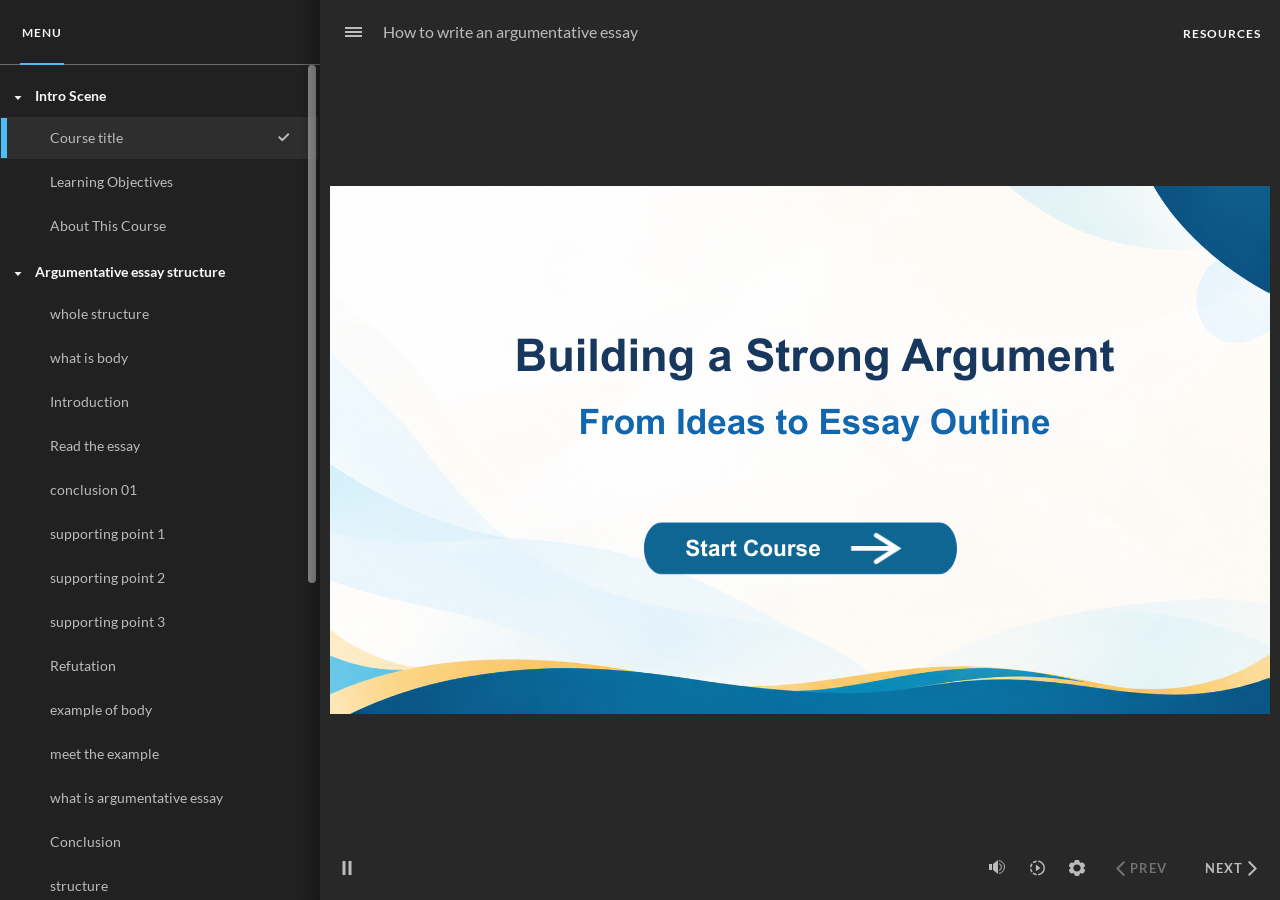
==== story.html @ e8523c72 "Add Storyline course files" ====
﻿<!doctype html>
<html lang="en-US">
<head>
  <meta charset="utf-8">
  <!-- Created using Storyline 360 x64 - http://www.articulate.com  -->
  <!-- version: 3.126.38052.0 -->
  <title>How to write an argumentative essay</title>
  <meta http-equiv="x-ua-compatible" content="IE=edge"/>
  <meta name="viewport" content="width=device-width,initial-scale=1,user-scalable=no,shrink-to-fit=no,minimal-ui"/>
  <meta name="apple-mobile-web-app-capable" content="yes"/>
  <style>
    html, body { height: 100%; padding: 0; margin: 0 }
    #app { height: 100%; width: 100%; }
  </style>

  <script>
    window.DS = {};
    window.globals = {
      DATA_PATH_BASE: '',
      HAS_FRAME: true,
      HAS_SLIDE: true,

      lmsPresent: false,
      tinCanPresent: false,
      cmi5Present: false,
      aoSupport: false,
      scale: 'Scaled',
      captureRc: false,
      browserSize: 'optimal',
      bgColor: '#282828',
      features: 'DropInBase,EngagePromiseUpgrade,JsInteractions,Localization,LocalizationImage,PlayerMemoryEnhancements,SlideLevelScale,SlidePromiseUpgrade,StartupPromiseUpgrade',
      themeName: 'unified',
      preloaderColor: '#FFFFFF',
      suppressAnalytics: false,
      productChannel: 'stable',
      publishSource: 'storyline',
      aid: 'aid|5c211afa-2e01-5cf6-a1af-e03097e32fbe',
      cid: '428fea27-17d3-4873-a1ef-2f6da805afc1',
      playerVersion: '3.126.38052.0',
      publishTimestamp: '2026-10-05T02:41:07.5420460Z',
      maxIosVideoElements: 10,
      connectionSettings: { message: 'You%20are%20offline.%20Trying%20to%20reconnect...', useDarkTheme: false, mode: 'disabled' },
      hasFeature: function(feature) {
        return this.features.split(',').includes(feature);
      },
      
      parseParams: function(qs) {
        if (window.globals.parsedParams != null) {
          return window.globals.parsedParams;
        }
        qs = (qs || window.location.search.substr(1)).split('+').join(' ');
        var params = {},
            tokens,
            re = /[?&]?([^=]+)=([^&]*)/g;

        while (tokens = re.exec(qs)) {
          params[decodeURIComponent(tokens[1]).trim()] =
            decodeURIComponent(tokens[2]).trim();
        }
        window.globals.parsedParams = params;
        return params;
      }

    };

    if (window.flagsUnderTest != null) {
      window.globals.features = window.flagsUnderTest.reduce((accum, feature) => {
        if (!accum.includes(feature)) {
          accum.push(feature);
        }
        return accum;
      }, window.globals.features.split(',')).join();
    }
  </script>
  <script>
    var isIe11 = ('ActiveXObject' in window || window.MSBlobBuilder != null)
      && window.msCrypto != null && !window.ActiveXObject;
    if (isIe11) {
      window.globals.unsupportedBrowser = true;
      document.write(atob('[base64]'));
    }
  </script>

  <script>
    if (window.globals.hasFeature('Localization')) {
      
      
    }
  </script>

  
  
  <script>window.THREE = { };</script>
  
</head>
<body style="background: #282828" class="cs-HTML theme-unified">
  <!-- 360 -->
  <script>!function(){var e,i=/iPhone/i,o=/iPod/i,n=/iPad/i,t=/\biOS-universal(?:.+)Mac\b/i,r=/\bAndroid(?:.+)Mobile\b/i,a=/Android/i,d=/(?:SD4930UR|\bSilk(?:.+)Mobile\b)/i,p=/Silk/i,l=/Windows Phone/i,u=/\bWindows(?:.+)ARM\b/i,b=/BlackBerry/i,s=/BB10/i,c=/Opera Mini/i,f=/\b(CriOS|Chrome)(?:.+)Mobile/i,h=/Mobile(?:.+)Firefox\b/i,v=function(e){return void 0!==e&&"MacIntel"===e.platform&&"number"==typeof e.maxTouchPoints&&e.maxTouchPoints>1&&"undefined"==typeof MSStream};e=function(e){var m={userAgent:"",platform:"",maxTouchPoints:0};e||"undefined"==typeof navigator?"string"==typeof e?m.userAgent=e:e&&e.userAgent&&(m={userAgent:e.userAgent,platform:e.platform,maxTouchPoints:e.maxTouchPoints||0}):m={userAgent:navigator.userAgent,platform:navigator.platform,maxTouchPoints:navigator.maxTouchPoints||0};var g=m.userAgent,y=g.split("[FBAN");void 0!==y[1]&&(g=y[0]),void 0!==(y=g.split("Twitter"))[1]&&(g=y[0]);var A=function(e){return function(i){return i.test(e)}}(g),w={apple:{phone:A(i)&&!A(l),ipod:A(o),tablet:!A(i)&&(A(n)||v(m))&&!A(l),universal:A(t),device:(A(i)||A(o)||A(n)||A(t)||v(m))&&!A(l)},amazon:{phone:A(d),tablet:!A(d)&&A(p),device:A(d)||A(p)},android:{phone:!A(l)&&A(d)||!A(l)&&A(r),tablet:!A(l)&&!A(d)&&!A(r)&&(A(p)||A(a)),device:!A(l)&&(A(d)||A(p)||A(r)||A(a))||A(/\bokhttp\b/i)},windows:{phone:A(l),tablet:A(u),device:A(l)||A(u)},other:{blackberry:A(b),blackberry10:A(s),opera:A(c),firefox:A(h),chrome:A(f),device:A(b)||A(s)||A(c)||A(h)||A(f)},any:!1,phone:!1,tablet:!1};return w.any=w.apple.device||w.android.device||w.windows.device||w.other.device,w.phone=w.apple.phone||w.android.phone||w.windows.phone,w.tablet=w.apple.tablet||w.android.tablet||w.windows.tablet,w}(),"object"==typeof exports&&"undefined"!=typeof module?module.exports=e:"function"==typeof define&&define.amd?define((function(){return e})):this.isMobile=e}();
    window.isMobile.apple.tablet = window.isMobile.apple.tablet ||
      (navigator.platform === 'MacIntel' && navigator.maxTouchPoints > 1);
    window.isMobile.apple.device = window.isMobile.apple.device || window.isMobile.apple.tablet;
    window.isMobile.tablet = window.isMobile.tablet || window.isMobile.apple.tablet;
    window.isMobile.any = window.isMobile.any || window.isMobile.apple.tablet;
  </script>

  <div id="focus-sink" tabindex="-1"></div>

  <div id="preso"></div>
  <script>
    (function() {

      var classTypes = [ 'desktop', 'mobile', 'phone', 'tablet' ];

      var addDeviceClasses = function(prefix, testObj) {
        var curr, i;
        for (i = 0; i < classTypes.length; i++) {
          curr = classTypes[i];
          if (testObj[curr]) {
            document.body.classList.add(prefix + curr);
          }
        }
      };

      var params = window.globals.parseParams(),
          isDevicePreview = params.devicepreview === '1',
          isPhoneOverride = params.deviceType === 'phone' || (isDevicePreview && params.phone == '1'),
          isTabletOverride = (params.deviceType === 'tablet' || isDevicePreview) && !isPhoneOverride,
          isMobileOverride = isPhoneOverride || isTabletOverride;

      var deviceView = {
        desktop: !window.isMobile.any && !isMobileOverride,
        mobile: window.isMobile.any || isMobileOverride,
        phone: isPhoneOverride || (window.isMobile.phone && !isTabletOverride),
        tablet: isTabletOverride || window.isMobile.tablet
      };

      window.globals.deviceView = deviceView;
      window.isMobile.desktop = !window.isMobile.any;
      window.isMobile.mobile = window.isMobile.any;

      addDeviceClasses('view-', deviceView);

    })();
  </script>
  
  <script src='story_content/triggers.js' type=text/javascript></script>
<script src='story_content/user.js' type=text/javascript></script>
  <div class="slide-loader"></div>

  <script>
    var doc = document, loader = doc.body.querySelector('.slide-loader'); [ 1, 2, 3 ].forEach(function(n) { var d = doc.createElement('div'); d.style.backgroundColor = window.globals.preloaderColor; d.classList.add('mobile-loader-dot'); d.classList.add('dot' + n); loader.appendChild(d); });
  </script>

  <div class="mobile-load-title-overlay" style="display: none">
    <div class="mobile-load-title">How to write an argumentative essay</div>
  </div>

  <div class="mobile-chrome-warning"></div>

  
<style>
  .warn-connection-dialog {
    display: none;
    background: transparent;
    pointer-events: all;
    position: fixed;
    left: 0;
    top: 0;
    width: 100%;
    height: 100%;
    z-index: 999;
  }

  .warn-connection-content {
    pointer-events: all;
    border-radius: 4px;
    background: white;
    border: 1px solid #E7E7E7;
    color: #333333;
    box-shadow: 0 2px 4px rgba(0, 0, 0, 0.25);
    transition: all 150ms ease-out;
    position: absolute;
    white-space: nowrap;
  }

  .view-phone.is-landscape .warn-connection-content {
    left: 23px;
    bottom: 23px;
  }

  .view-tablet.is-landscape .warn-connection-content {
    left: 50%;
    top: 20px;
    transform: translateX(-50%);
  }

  .view-mobile.is-portrait .warn-connection-content {
    transform: translate(-50%, calc(-100% - 15px));
  }

  .warn-connection-content p {
    display: inline-block;
    margin: 0 8px 0 0;
    line-height: 33px;
    font-size: 11px;
  }

  .warn-connection-content svg {
    position: relative;
    vertical-align: middle;
    margin: 0 2px 2px 8px;
  }

  .view-desktop .warn-connection-content {
    left: 1.5em;
    bottom: 1.5em;
  }

  .view-desktop .warn-connection-content p {
    font-size: 1.1em;
  }

  .is-offline .warn-connection-dialog {
    display: block;
  }

  .is-offline .cs-panel * {
    pointer-events: none !important;
  }

  .is-offline .cs-panel {
    pointer-events: all !important;
  }

  .is-offline #nav-controls * {
    pointer-events: none !important;
  }

  .is-offline #nav-controls {
    pointer-events: all !important;
  }
</style>

<div class="warn-connection-dialog" role="alertdialog" aria-modal="true" tabindex="0" aria-labelledby="warn-connection-message">
  <div class="warn-connection-content">
    <svg width="17" height="15" viewBox="0 0 17 15" xmlns="http://www.w3.org/2000/svg">
      <path fill="#8F0000" stroke="white" d="M16.07,12.98 L15.88,12.23 L9.51,1.21 C8.97,0.26,7.6,0.26,7.06,1.21 L0.69,12.23 C0.15,13.16,0.81,14.36,1.91,14.36 H14.65 C15.47,14.36,16.05,13.7,16.07,12.98 Z"/>
      <path fill="white" stroke="white" d="M8.58,5.5 C8.35,5.28,8.5,5.35,8.21,5.32 C8.09,5.35,7.97,5.49,7.96,5.67 C7.97,5.79,7.98,5.92,7.98,6.04 L7.98,6.04 C7.99,6.17,8,6.31,8.01,6.43 L8.01,6.44 C8.03,6.92,8.06,7.41,8.09,7.9 L8.09,7.9 C8.12,8.39,8.14,8.88,8.17,9.37 C8.17,9.39,8.18,9.42,8.2,9.44 C8.23,9.46,8.25,9.47,8.28,9.47 C8.31,9.47,8.34,9.46,8.35,9.44 C8.37,9.43,8.38,9.4,8.39,9.35 L8.39,9.34 C8.39,9.24,8.4,9.15,8.4,9.05 L8.4,9.05 C8.41,8.96,8.41,8.86,8.42,8.75 C8.43,8.44,8.45,8.12,8.47,7.81 L8.47,7.81 C8.49,7.49,8.51,7.18,8.53,6.87 C8.55,6.46,8.56,6.05,8.59,5.64 L8.6,5.62 C8.6,5.57,8.59,5.53,8.58,5.5 L8.21,5.32 Z"/>
      <circle fill="white" stroke="white" cx="8.3" cy="11.35" r="0.3"/>
    </svg>
    <p id="warn-connection-message">You are offline. Trying to reconnect...</p>
  </div>
</div>

<script>
  (function() {
    window.DS.connection = {
      warningShown: false,
      assets: {},
      loadingAssetGroup: false,
      retryDelay: 500
    };

    var connectionSettings = window.globals.connectionSettings || {};

    var useConnectionMessages = window.AbortController != null &&
      window.location.protocol != 'file:' &&
      connectionSettings.mode === 'normal';

    window.DS.connection.useConnectionMessages = useConnectionMessages;

    var assetCount = 0;
    var checkLoadedId;


    if (useConnectionMessages && connectionSettings != null) {
      var contentEl = document.querySelector('.warn-connection-content');
      var messageEl = contentEl.querySelector('p');

      if (connectionSettings.useDarkTheme) {
        contentEl.style.borderColor = '#BABBBA';
        contentEl.style.backgroundColor = '#282828';
        contentEl.style.color = '#FFFFFF';
      }

      if (connectionSettings.message != null) {
        messageEl.textContent = window.decodeURIComponent(connectionSettings.message);
      }
    }

    function checkAssetsReady() {
      for (var i in DS.connection.assets) {
        if (!DS.connection.assets[i].success) {
          return false;
        }
      }
      return true;
    }

    function stopAssetGroup() {
      if (!useConnectionMessages) { return; }

      assetCount = 0;

      DS.connection.oldAssetGroup = DS.connection.assets;
      DS.connection.assets = {};
      DS.connection.loadingAssetGroup = false;
      clearInterval(checkLoadedId);
    }

    function startAssetGroup() {
      if (!useConnectionMessages) { return; }
      var ticks = 0;
      clearInterval(checkLoadedId);
      checkLoadedId = setInterval(function() {
        var loaded = 0;
        if (assetCount === 0 && loaded === 0) {
          clearInterval(checkLoadedId);
          return;
        }

        for (var i in DS.connection.assets) {
          if (DS.connection.assets[i].success) {
            loaded++;
          }
        }

        if (assetCount === loaded && checkAssetsReady()) {
          for (var i in DS.connection.assets) {
            if (DS.connection.assets[i].action) {
              DS.connection.assets[i].action();
            }
          }
          hideWarning();
          stopAssetGroup();
        }
      }, 100)
    }

    function requiredAsset(url, action, retry, type) {
      if (!useConnectionMessages) { return; }
      if (DS.connection.assets[url]) { return; }

      DS.connection.assets[url] = {
        success: false, action: action, retry: retry, type: type
      };
      assetCount = Object.keys(DS.connection.assets).length;
      if (!DS.connection.loadingAssetGroup) {
        startAssetGroup();
      }
      DS.connection.loadingAssetGroup = true;
    }

    function assetLoaded(url) {
      if (!useConnectionMessages) { return; }
      if (DS.connection.assets[url]) {
        DS.connection.assets[url].success = true;
      }
    }

    function assetFailed(url) {
      if (!useConnectionMessages) { return; }
      if (!DS.connection.assets[url]) {
        if (/\.js$/.test(url) && url.indexOf('transcripts') === -1) {
          setTimeout(function() {
            if (DS.connection.lastSlideLoaded != null) {
              DS.connection.lastSlideLoaded();
            }
          }, DS.connection.retryDelay);
        }
        return;
      }
      if (!DS.connection.warningShown) { showWarning(); }
      if (DS.connection.assets[url].retry) {
        setTimeout(function() {
          if (!DS.connection.assets[url].success) {
            DS.connection.assets[url].retry()
          }
        }, DS.connection.retryDelay);
      }
    }

    function hideWarning() {
      document.body.classList.remove('is-offline');
      DS.connection.warningShown = false;
      enableKeys();
    }
    DS.connection.hideWarning = hideWarning

    function showWarning(btn) {
      document.body.classList.add('is-offline')
      DS.connection.warningShown = true;
      updateWarningPosition();
      disableKeys();
    }

    function updateWarningPosition() {
      if (!DS.connection.warningShown) {
        return;
      }

      var isPortrait = document.body.classList.contains('is-portrait');
      var isMobile = document.body.classList.contains('view-mobile');
      var warningEl = document.querySelector('.warn-connection-content');

      if (isPortrait && isMobile) {
        var slide = document.querySelector('.primary-slide');
        var slideRect = slide != null
          ? slide.getBoundingClientRect()
          : { top: window.innerHeight, left: 0, width: window.innerWidth };

        warningEl.style.top = `${slideRect.top}px`
        warningEl.style.left = `${slideRect.left + slideRect.width / 2}px`
      } else {
        warningEl.style.top = null;
        warningEl.style.left = null;
      }

      window.requestAnimationFrame(updateWarningPosition);
    }

    function onDisableKeyDown(e) {
      e.preventDefault();
      e.stopImmediatePropagation();
    }

    function onDisableKeyUp(e) {
      e.preventDefault();
      e.stopImmediatePropagation();
    }

    var accStyle = document.createElement('style');
    var warnDialogEl = document.querySelector('.warn-connection-dialog');

    function disableKeys() {
      if (DS.views && DS.views.nsStack && DS.views.nsStack.length === 1) {
        DS.views.nsStack[0].tabReachable = false
        DS.views.nsStack[0].updateTabIndex(true);
      }

      accStyle.innerHTML = '.acc-shadow-dom { display: none; }';
      document.body.appendChild(accStyle);

      warnDialogEl.parentNode.append(warnDialogEl);
      warnDialogEl.focus();
    }

    function enableKeys() {
      accStyle.remove();
      if (DS.views && DS.views.nsStack && DS.views.nsStack.length === 1 && DS.views.nsStack[0].name === '_frame') {
        DS.views.nsStack[0].tabReachable = true;
        DS.views.nsStack[0].updateTabIndex();
      }
    }

    // these will all be noops if the feature flag isn't set in
    // the data and `window.globals.features`
    DS.connection.requiredAsset = requiredAsset;
    DS.connection.assetLoaded = assetLoaded;
    DS.connection.assetFailed = assetFailed;
    DS.connection.stopAssetGroup = stopAssetGroup;
    DS.connection.startAssetGroup = startAssetGroup;
  })();
</script>


  <script>
    
    if (window.autoSpider && window.vInterfaceObject) {
      document.querySelector('.mobile-load-title-overlay').style.display = 'none';
    }
  </script>

  

  <link rel="stylesheet" href="html5/data/css/output.min.css" data-noprefix/>
</body>
<script src="html5/lib/scripts/bootstrapper.min.js"></script>
</html>
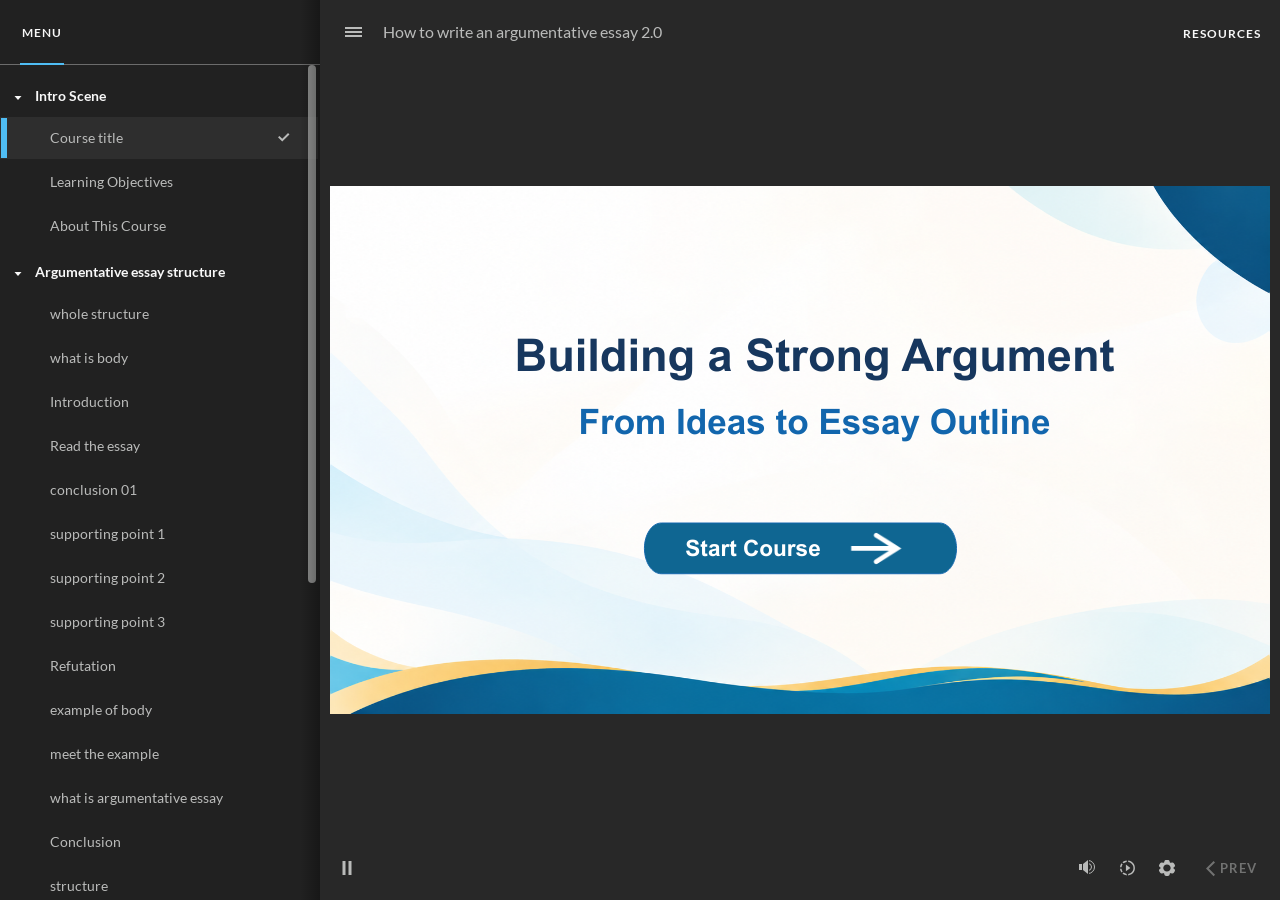
==== commit 7001a355: "Update Argumentative Essay course" ====
--- a/story.html
+++ b/story.html
@@ -4,7 +4,7 @@
   <meta charset="utf-8">
   <!-- Created using Storyline 360 x64 - http://www.articulate.com  -->
   <!-- version: 3.126.38052.0 -->
-  <title>How to write an argumentative essay</title>
+  <title>How to write an argumentative essay 2.0</title>
   <meta http-equiv="x-ua-compatible" content="IE=edge"/>
   <meta name="viewport" content="width=device-width,initial-scale=1,user-scalable=no,shrink-to-fit=no,minimal-ui"/>
   <meta name="apple-mobile-web-app-capable" content="yes"/>
@@ -37,7 +37,7 @@
       aid: 'aid|5c211afa-2e01-5cf6-a1af-e03097e32fbe',
       cid: '428fea27-17d3-4873-a1ef-2f6da805afc1',
       playerVersion: '3.126.38052.0',
-      publishTimestamp: '2026-10-05T02:41:07.5420460Z',
+      publishTimestamp: '2026-10-07T03:21:30.7471566Z',
       maxIosVideoElements: 10,
       connectionSettings: { message: 'You%20are%20offline.%20Trying%20to%20reconnect...', useDarkTheme: false, mode: 'disabled' },
       hasFeature: function(feature) {
@@ -152,7 +152,7 @@
   </script>
 
   <div class="mobile-load-title-overlay" style="display: none">
-    <div class="mobile-load-title">How to write an argumentative essay</div>
+    <div class="mobile-load-title">How to write an argumentative essay 2.0</div>
   </div>
 
   <div class="mobile-chrome-warning"></div>
--- a/html5/data/css/output.min.css
+++ b/html5/data/css/output.min.css
@@ -1,72 +1,72 @@
 @font-face {
-  font-family: 'LatoBold Charset1_ BoldDD6334D4';
+  font-family: 'LatoBold Charset1_ BoldB2E457A1';
   src: url('[data-uri]');
   font-style: normal;
   font-weight: bold;
 }
 @font-face {
-  font-family: 'Lato Charset1_ 6CingIGc4CC4A124';
+  font-family: 'Lato Charset1_ 5oNVsVbn9760D54B';
   src: url('[data-uri]');
   font-style: normal;
   font-weight: normal;
 }
 @font-face {
-  font-family: 'ArialBold Charset1_Bold93559488';
-  src: url('[data-uri]');
+  font-family: 'ArialBold Charset1_BoldEAB8A773';
+  src: url('[data-uri]');
   font-style: normal;
   font-weight: bold;
 }
 @font-face {
-  font-family: 'CalibriBold CharsetBoldC4E2B57A';
-  src: url('[data-uri]');
+  font-family: 'CalibriBold CharsetBoldA741A5F5';
+  src: url('[data-uri]');
   font-style: normal;
   font-weight: bold;
 }
 @font-face {
-  font-family: 'Arial BlackBold ChaBold878DF0C6';
-  src: url('[data-uri]');
+  font-family: 'Arial BlackBold ChaBold71EC93A2';
+  src: url('[data-uri]');
   font-style: normal;
   font-weight: bold;
 }
 @font-face {
-  font-family: 'Comic Sans MS Charset1_8277F88E';
+  font-family: 'Comic Sans MS Charset1_DF58D81D';
   src: url('[data-uri]');
   font-style: normal;
   font-weight: normal;
 }
 @font-face {
-  font-family: 'Arial Charset1_ 6pqe7GD7CFD76F3';
-  src: url('[data-uri]');
-  font-style: normal;
-  font-weight: normal;
-}
-@font-face {
-  font-family: 'Calibri Charset1_ 5cnGZ21717350';
-  src: url('[data-uri]');
-  font-style: normal;
-  font-weight: normal;
-}
-@font-face {
-  font-family: 'MS PGothicBold CharBoldC22EEC33';
+  font-family: 'Articulate Charset1_ 655472CDE3';
+  src: url('[data-uri]');
+  font-style: normal;
+  font-weight: normal;
+}
+@font-face {
+  font-family: 'Calibri Charset1_ 6I75509630E0D';
+  src: url('[data-uri]');
+  font-style: normal;
+  font-weight: normal;
+}
+@font-face {
+  font-family: 'MS PGothicBold CharBoldC9C64103';
   src: url('[data-uri]');
   font-style: normal;
   font-weight: normal;
 }
 @font-face {
-  font-family: 'TahomaBold Charset1Bold95325662';
+  font-family: 'TahomaBold Charset1Bold48A45061';
   src: url('[data-uri]');
   font-style: normal;
   font-weight: normal;
 }
 @font-face {
-  font-family: 'Times New RomanBoldBold7B3EB6EC';
-  src: url('[data-uri]');
-  font-style: normal;
-  font-weight: bold;
-}
-@font-face {
-  font-family: 'Times New Roman CharsetDC3429F8';
-  src: url('[data-uri]');
+  font-family: 'Arial Charset1_ 6HagkExFE3AE68A';
+  src: url('[data-uri]